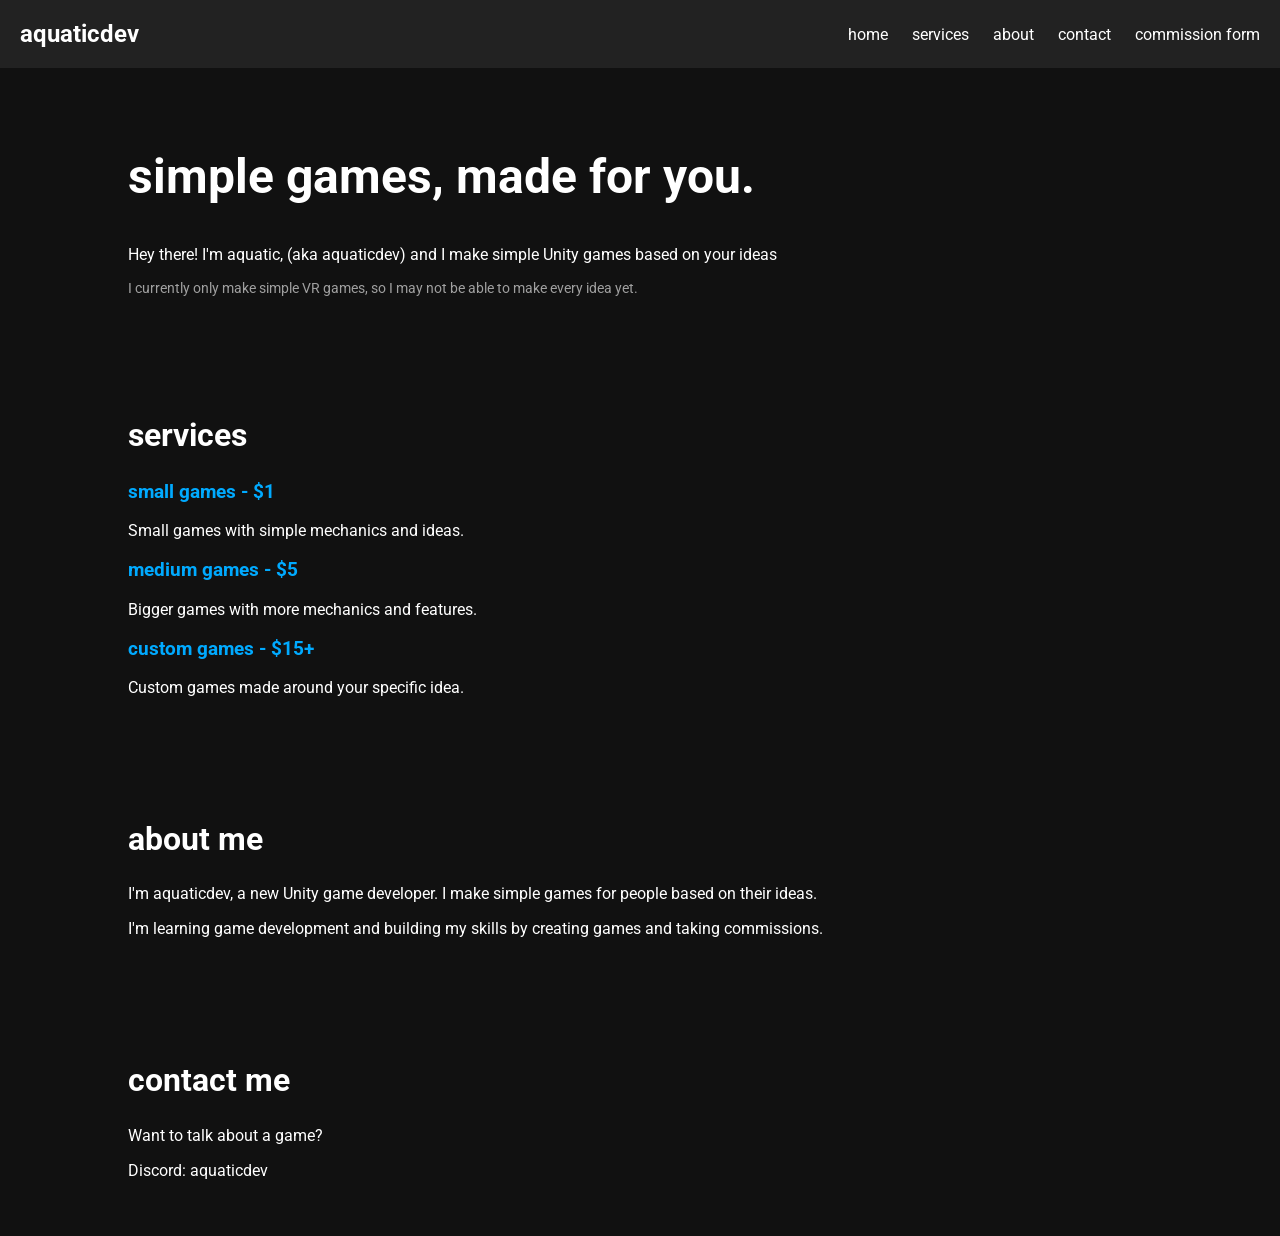
==== index.html @ 22d01916 "Add files via upload" ====
<!DOCTYPE html>
<html>
    <head>
        <meta charset="UTF-8">
        <meta name="viewport" content="width=device-width, initial-scale=1.0">

        <title>aquaticdev - game dev</title>

        <link rel="stylesheet" href="style.css">
    </head>

    <body>

        <header class="navbar">
            <div class="logo">aquaticdev</div>

            <nav>
                <a href="#home">home</a>
                <a href="#services">services</a>
                <a href="#about">about</a>
                <a href="#contact">contact</a>
                <a href="commission.html">commission form</a>
            </nav>
        </header>


        <section id="home">
            <h1>simple games, made for you.</h1>

            <p>
                Hey there! I'm aquatic, (aka aquaticdev) and I make simple Unity games based on your ideas
            </p>
            <p>
                I currently only make simple VR games, so I may not be able to make every idea yet.
            </p>
        </section>


        <section id="services">
            <h2>services</h2>

            <h3>small games - $1</h3>
            <p>
                Small games with simple mechanics and ideas.
            </p>

            <h3>medium games - $5</h3>
            <p>
                Bigger games with more mechanics and features.
            </p>

            <h3>custom games - $15+</h3>
            <p>
                Custom games made around your specific idea.
            </p>
        </section>


        <section id="about">
            <h2>about me</h2>

            <p>
                I'm aquaticdev, a new Unity game developer.
                I make simple games for people based on their ideas.
            </p>

            <p>
                I'm learning game development and building my skills
                by creating games and taking commissions.
            </p>
        </section>


        <section id="contact">
            <h2>contact me</h2>

            <p>
                Want to talk about a game?
            </p>

            <p>
                Discord: aquaticdev
            </p>
        </section>

    </body>
</html>
---- style.css ----
@import url('https://fonts.googleapis.com/css2?family=Roboto:wght@400;500;700;900&display=swap');

body {
    background-color: #111;
    color: white;
    font-family: 'Roboto', sans-serif;
    margin: 0;
}

.navbar {
    background-color: #222;
    padding: 20px;
    display: flex;
    justify-content: space-between;
    align-items: center;
}

.logo {
    font-size: 24px;
    font-weight: bold;
}

nav a {
    color: white;
    text-decoration: none;
    margin-left: 20px;
}

nav a:hover {
    color: #00aaff;
}

section {
    padding: 40px 10%;
}

h1 {
    font-size: 48px;
}

h2 {
    font-size: 32px;
}

h3 {
    color: #00aaff;
}

#home p:last-child {
    font-size: 14px;
    opacity: 0.6;
}

.form-container {
max-width: 600px;
margin: 60px auto;
padding: 40px;
background-color: #1b1b1b;
border-radius: 12px;
}

.form-container h1 {
color: #00aaff;
margin-top: 0;
}

.form-container label {
display: block;
margin-top: 20px;
margin-bottom: 8px;
}

.form-container input,
.form-container select,
.form-container textarea {
width: 100%;
padding: 12px;
box-sizing: border-box;
background-color: #222;
color: white;
border: 1px solid #444;
border-radius: 6px;
font-family: inherit;
font-size: 16px;
}

.form-container textarea {
resize: vertical;
}

.form-container button {
margin-top: 25px;
width: 100%;
padding: 14px;
background-color: #00aaff;
color: white;
border: none;
border-radius: 2px;
font-size: 16px;
font-weight: bold;
cursor: pointer;
}

.form-container button:hover {
background-color: #0088cc;
}
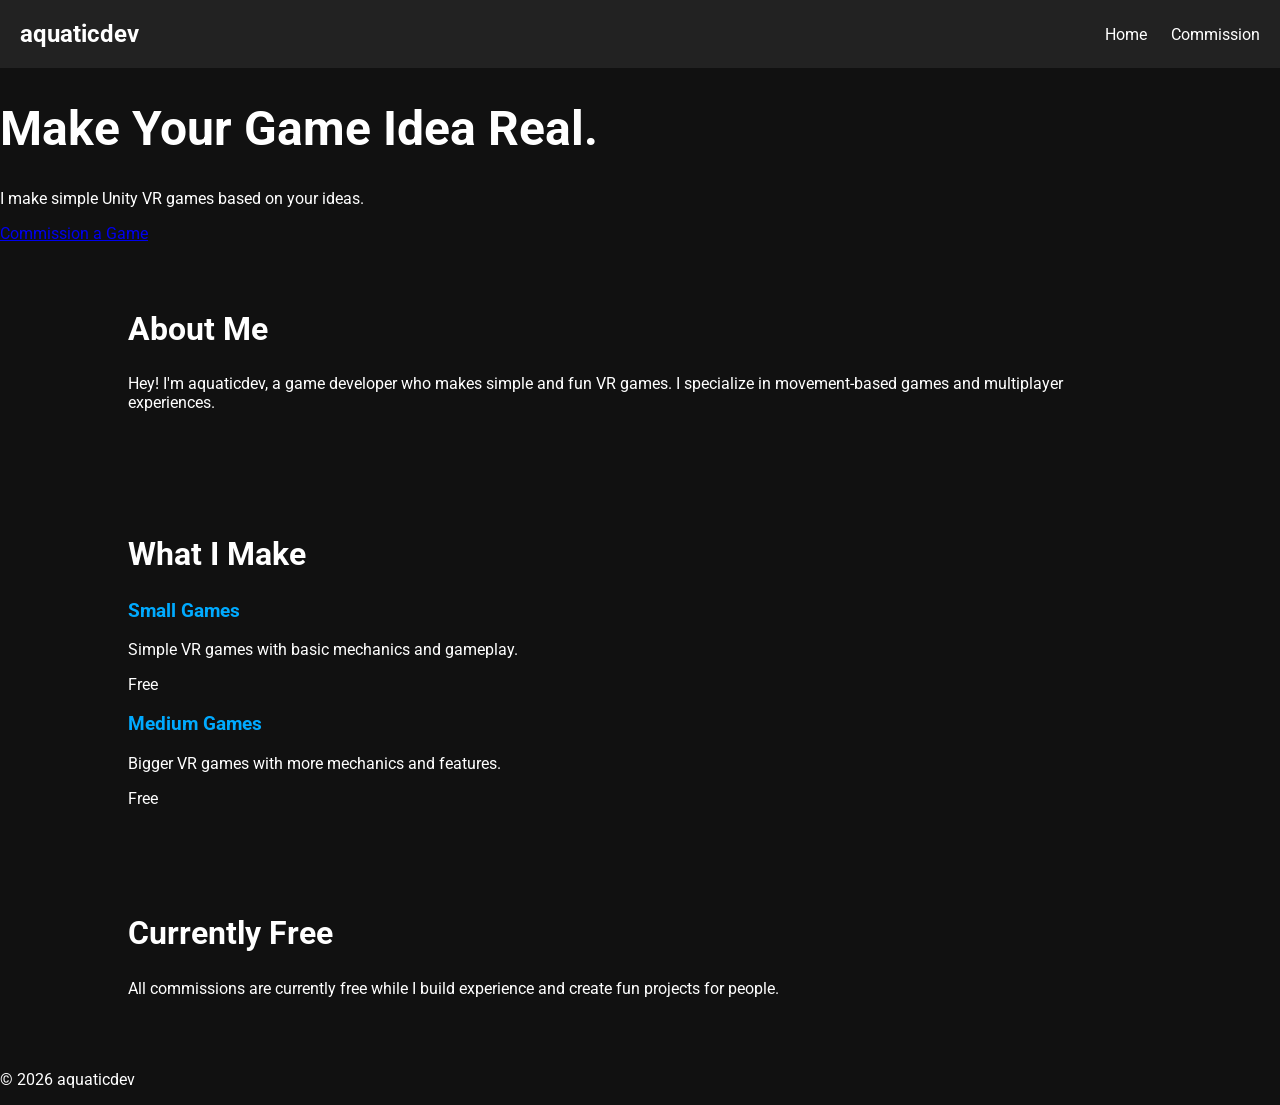
==== commit 5d681e9c: "Revise index.html for improved layout and content Updated the structure and content of the index.htm" ====
--- a/index.html
+++ b/index.html
@@ -1,87 +1,101 @@
 <!DOCTYPE html>
-<html>
-    <head>
-        <meta charset="UTF-8">
-        <meta name="viewport" content="width=device-width, initial-scale=1.0">
+<html lang="en">
 
-        <title>aquaticdev - game dev</title>
+<head>
+    <meta charset="UTF-8">
+    <meta name="viewport" content="width=device-width, initial-scale=1.0">
 
-        <link rel="stylesheet" href="style.css">
-    </head>
+    <title>aquaticdev - game dev</title>
 
-    <body>
+    <link rel="stylesheet" href="style.css">
+    <link rel="icon" type="image/png" href="favicon.png">
+</head>
 
-        <header class="navbar">
-            <div class="logo">aquaticdev</div>
+<body>
 
-            <nav>
-                <a href="#home">home</a>
-                <a href="#services">services</a>
-                <a href="#about">about</a>
-                <a href="#contact">contact</a>
-                <a href="commission.html">commission form</a>
-            </nav>
-        </header>
+    <header class="navbar">
+        <div class="logo">aquaticdev</div>
 
+        <nav>
+            <a href="index.html">Home</a>
+            <a href="commission.html">Commission</a>
+        </nav>
+    </header>
 
-        <section id="home">
-            <h1>simple games, made for you.</h1>
+    <main class="hero">
 
-            <p>
-                Hey there! I'm aquatic, (aka aquaticdev) and I make simple Unity games based on your ideas
-            </p>
-            <p>
-                I currently only make simple VR games, so I may not be able to make every idea yet.
-            </p>
-        </section>
+        <h1>Make Your Game Idea Real.</h1>
 
+        <p>
+            I make simple Unity VR games based on your ideas.
+        </p>
 
-        <section id="services">
-            <h2>services</h2>
+        <a href="commission.html" class="button">
+            Commission a Game
+        </a>
 
-            <h3>small games - $1</h3>
-            <p>
-                Small games with simple mechanics and ideas.
-            </p>
+    </main>
 
-            <h3>medium games - $5</h3>
-            <p>
-                Bigger games with more mechanics and features.
-            </p>
+    <section class="about">
 
-            <h3>custom games - $15+</h3>
-            <p>
-                Custom games made around your specific idea.
-            </p>
-        </section>
+        <h2>About Me</h2>
 
+        <p>
+            Hey! I'm aquaticdev, a game developer who makes simple and fun VR games.
+            I specialize in movement-based games and multiplayer experiences.
+        </p>
 
-        <section id="about">
-            <h2>about me</h2>
+    </section>
 
-            <p>
-                I'm aquaticdev, a new Unity game developer.
-                I make simple games for people based on their ideas.
-            </p>
+    <section class="services">
 
-            <p>
-                I'm learning game development and building my skills
-                by creating games and taking commissions.
-            </p>
-        </section>
+        <h2>What I Make</h2>
 
+        <div class="cards">
 
-        <section id="contact">
-            <h2>contact me</h2>
+            <div class="card">
+                <h3>Small Games</h3>
 
-            <p>
-                Want to talk about a game?
-            </p>
+                <p>
+                    Simple VR games with basic mechanics and gameplay.
+                </p>
 
-            <p>
-                Discord: aquaticdev
-            </p>
-        </section>
+                <span>Free</span>
+            </div>
 
-    </body>
-</html>+            <div class="card">
+                <h3>Medium Games</h3>
+
+                <p>
+                    Bigger VR games with more mechanics and features.
+                </p>
+
+                <span>Free</span>
+            </div>
+
+        </div>
+
+    </section>
+
+    <section class="about">
+
+        <h2>Currently Free</h2>
+
+        <p>
+            All commissions are currently free while I build experience
+            and create fun projects for people.
+        </p>
+
+    </section>
+
+    <footer>
+
+        <p>
+            © 2026 aquaticdev
+        </p>
+
+    </footer>
+
+</body>
+
+</html>
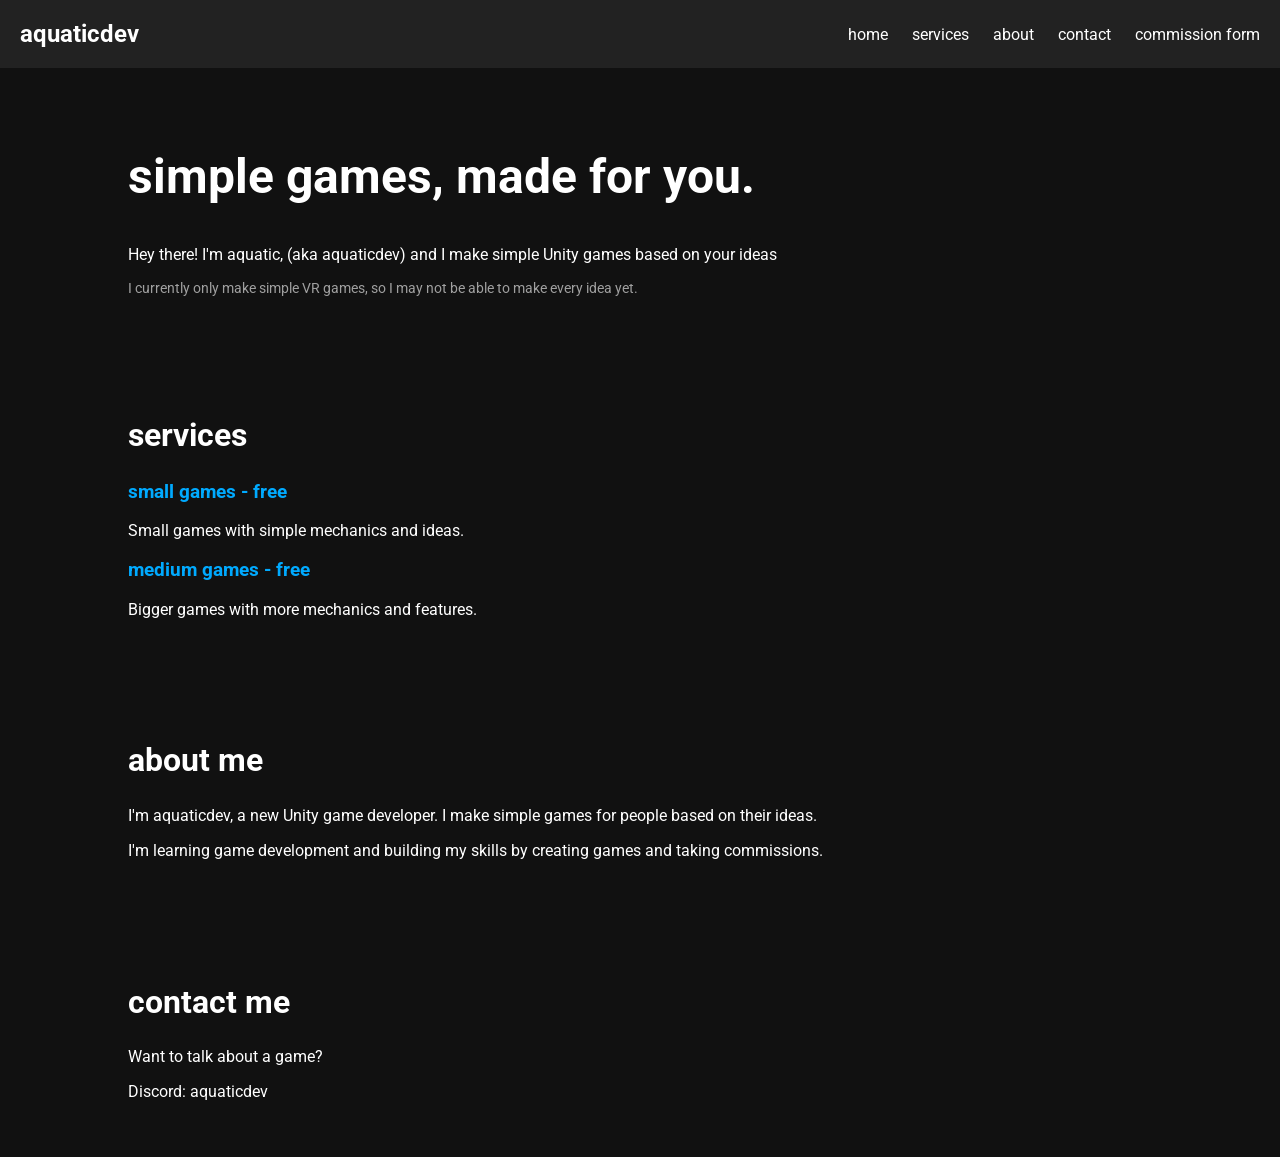
==== commit 54903c97: "Revamp index.html with new layout and sections Updated the structure and content of the index.html f" ====
--- a/index.html
+++ b/index.html
@@ -1,9 +1,6 @@
 <!DOCTYPE html>
-<html lang="en">
 
-<head>
-    <meta charset="UTF-8">
-    <meta name="viewport" content="width=device-width, initial-scale=1.0">
+<html> <head> <meta charset="UTF-8"> <meta name="viewport" content="width=device-width, initial-scale=1.0">
 
     <title>aquaticdev - game dev</title>
 
@@ -17,84 +14,68 @@
         <div class="logo">aquaticdev</div>
 
         <nav>
-            <a href="index.html">Home</a>
-            <a href="commission.html">Commission</a>
+            <a href="#home">home</a>
+            <a href="#services">services</a>
+            <a href="#about">about</a>
+            <a href="#contact">contact</a>
+            <a href="commission.html">commission form</a>
         </nav>
     </header>
 
-    <main class="hero">
 
-        <h1>Make Your Game Idea Real.</h1>
+    <section id="home">
+        <h1>simple games, made for you.</h1>
 
         <p>
-            I make simple Unity VR games based on your ideas.
+            Hey there! I'm aquatic, (aka aquaticdev) and I make simple Unity games based on your ideas
+        </p>
+        <p>
+            I currently only make simple VR games, so I may not be able to make every idea yet.
+        </p>
+    </section>
+
+
+    <section id="services">
+        <h2>services</h2>
+
+        <h3>small games - free</h3>
+        <p>
+            Small games with simple mechanics and ideas.
         </p>
 
-        <a href="commission.html" class="button">
-            Commission a Game
-        </a>
+        <h3>medium games - free</h3>
+        <p>
+            Bigger games with more mechanics and features.
+        </p>
+    </section>
 
-    </main>
 
-    <section class="about">
-
-        <h2>About Me</h2>
+    <section id="about">
+        <h2>about me</h2>
 
         <p>
-            Hey! I'm aquaticdev, a game developer who makes simple and fun VR games.
-            I specialize in movement-based games and multiplayer experiences.
+            I'm aquaticdev, a new Unity game developer.
+            I make simple games for people based on their ideas.
         </p>
 
+        <p>
+            I'm learning game development and building my skills
+            by creating games and taking commissions.
+        </p>
     </section>
 
-    <section class="services">
 
-        <h2>What I Make</h2>
-
-        <div class="cards">
-
-            <div class="card">
-                <h3>Small Games</h3>
-
-                <p>
-                    Simple VR games with basic mechanics and gameplay.
-                </p>
-
-                <span>Free</span>
-            </div>
-
-            <div class="card">
-                <h3>Medium Games</h3>
-
-                <p>
-                    Bigger VR games with more mechanics and features.
-                </p>
-
-                <span>Free</span>
-            </div>
-
-        </div>
-
-    </section>
-
-    <section class="about">
-
-        <h2>Currently Free</h2>
+    <section id="contact">
+        <h2>contact me</h2>
 
         <p>
-            All commissions are currently free while I build experience
-            and create fun projects for people.
+            Want to talk about a game?
         </p>
 
+        <p>
+            Discord: aquaticdev
+        </p>
     </section>
-
-    <footer>
-
-        <p>
-            © 2026 aquaticdev
-        </p>
-
-    </footer>
 
 </body>
 
